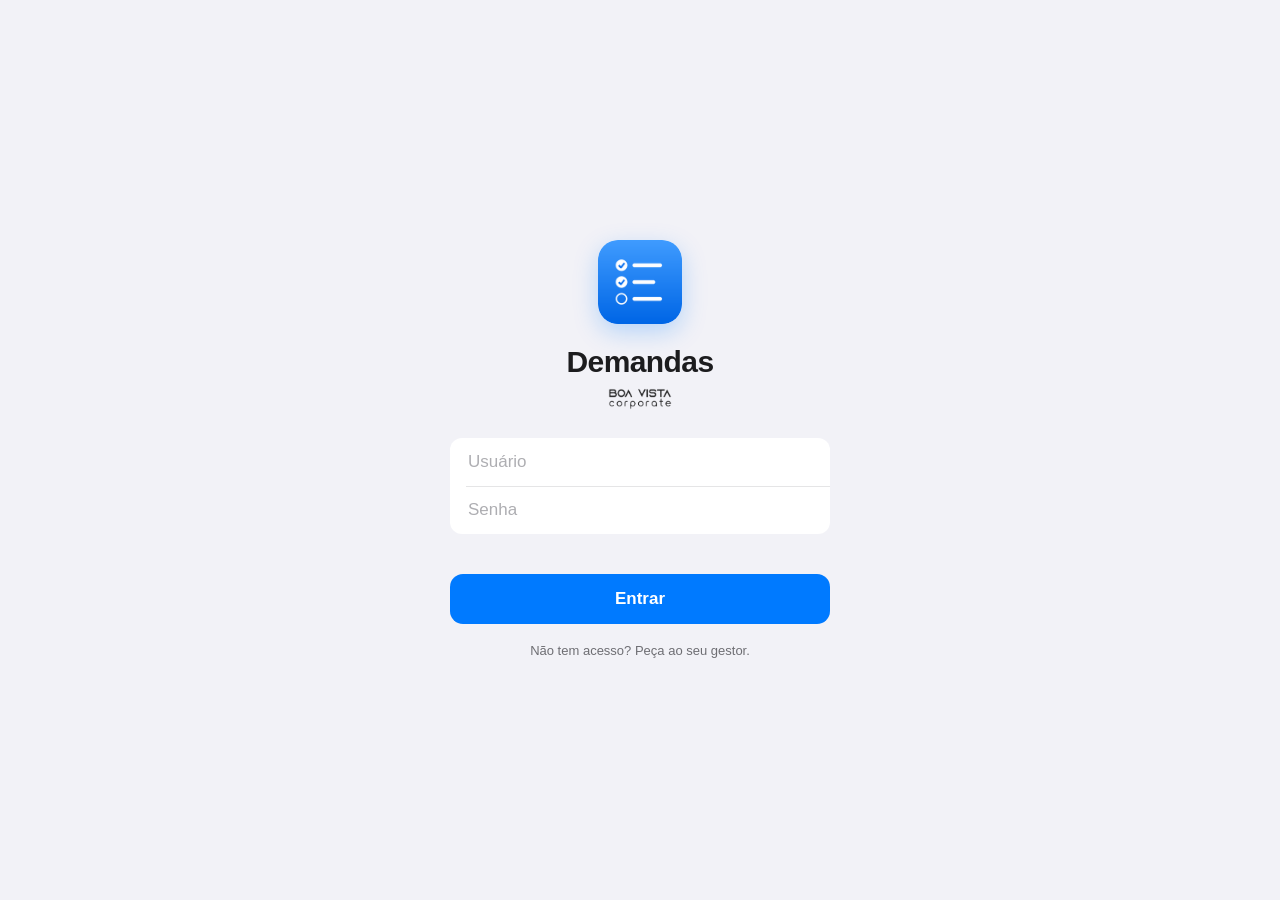
==== demandas/index.html @ a059ac49 "Demandas: seção de demandas operacionais da equipe integrada ao painel - App de demandas em /demanda" ====
<!doctype html>
<html lang="pt-BR">
<head>
<meta charset="utf-8">
<meta name="viewport" content="width=device-width,initial-scale=1,maximum-scale=1,viewport-fit=cover">
<title>Demandas · Boa Vista Corporate</title>
<meta name="description" content="Demandas da equipe do Boa Vista Corporate: tarefas diárias e específicas, conclusão com fotos e feedbacks">
<meta name="theme-color" content="#f2f2f7">
<link rel="manifest" href="manifest.webmanifest">
<link rel="icon" href="icons/icon-192.png">
<link rel="apple-touch-icon" href="icons/apple-touch-icon.png">
<meta name="apple-mobile-web-app-capable" content="yes">
<meta name="mobile-web-app-capable" content="yes">
<meta name="apple-mobile-web-app-title" content="Demandas">
<meta name="apple-mobile-web-app-status-bar-style" content="default">
<link rel="stylesheet" href="app.css">
<script src="../config.js"></script>
</head>
<body>
<div id="splash"><div class="spin"></div></div>
<div id="app"></div>
<div id="veil" onclick="fecharFolha()"></div>
<div id="sheet" class="sheet" role="dialog" aria-modal="true"></div>
<div id="viewer" role="dialog" aria-label="Foto">
  <img id="vimg" alt="">
  <div class="cnt" id="vcnt"></div>
  <button class="vb close" onclick="fecharFoto()" aria-label="Fechar"><svg class="i" viewBox="0 0 24 24"><path d="M6 6l12 12M18 6L6 18"/></svg></button>
  <button class="vb prev" onclick="passarFoto(-1)" aria-label="Anterior"><svg class="i" viewBox="0 0 24 24"><path d="M15 5l-7 7 7 7"/></svg></button>
  <button class="vb next" onclick="passarFoto(1)" aria-label="Próxima"><svg class="i" viewBox="0 0 24 24"><path d="M9 5l7 7-7 7"/></svg></button>
</div>
<div id="toast" role="status" aria-live="polite"></div>
<input id="fotoIn" type="file" accept="image/*" multiple hidden>
<script src="../vendor/supabase.js"></script>
<script src="app.js"></script>
</body>
</html>
---- demandas/app.css ----
/* Demandas · Boa Vista Corporate — visual claro no estilo iOS */
:root{
  --bg:#f2f2f7; --card:#fff; --label:#1c1c1e; --label2:#6e6e73; --label3:#aeaeb2;
  --sep:rgba(60,60,67,.13); --fill:rgba(118,118,128,.12); --fill2:rgba(118,118,128,.08);
  --blue:#007aff; --green:#34c759; --orange:#ff9500; --red:#ff3b30; --purple:#af52de; --teal:#30b0c7;
  --r:14px; --shadow:0 1px 2px rgba(0,0,0,.04),0 4px 16px rgba(0,0,0,.04);
  --sat:env(safe-area-inset-top,0px); --sab:env(safe-area-inset-bottom,0px);
  --font:-apple-system,BlinkMacSystemFont,"SF Pro Text","SF Pro Display","Segoe UI Variable Text","Segoe UI",Roboto,"Helvetica Neue",Arial,sans-serif;
  color-scheme:light;
}
*{box-sizing:border-box;-webkit-tap-highlight-color:transparent}
html,body{margin:0;background:var(--bg);color:var(--label);font-family:var(--font);font-size:17px;line-height:1.35;-webkit-font-smoothing:antialiased;-webkit-text-size-adjust:100%}
body{min-height:100vh;overscroll-behavior-y:none}
button,input,textarea,select{font:inherit;color:inherit}
button{cursor:pointer;border:0;background:none;padding:0}
img{display:block}
[hidden]{display:none!important}
svg.i{width:22px;height:22px;flex:none;stroke:currentColor;fill:none;stroke-width:1.9;stroke-linecap:round;stroke-linejoin:round}
svg.i.s{width:17px;height:17px}
svg.i.xs{width:14px;height:14px;stroke-width:2.3}

/* ---------- carregando ---------- */
#splash{position:fixed;inset:0;display:grid;place-items:center;background:var(--bg);z-index:60;transition:opacity .35s}
#splash.out{opacity:0;pointer-events:none}
.spin{width:28px;height:28px;border-radius:50%;border:3px solid var(--fill);border-top-color:var(--blue);animation:gira .8s linear infinite}
@keyframes gira{to{transform:rotate(360deg)}}

/* ---------- estrutura ---------- */
#app{min-height:100vh}
#side{display:none}
#main{padding:calc(var(--sat) + 8px) 16px calc(96px + var(--sab));max-width:820px;margin:0 auto}
.topbar{position:sticky;top:0;z-index:20;margin:0 -16px;padding:calc(var(--sat) + 10px) 16px 10px;display:flex;align-items:center;justify-content:center;
  background:rgba(242,242,247,.82);backdrop-filter:saturate(180%) blur(20px);-webkit-backdrop-filter:saturate(180%) blur(20px);
  border-bottom:.5px solid transparent;transition:border-color .2s;min-height:44px;margin-top:calc(-1 * (var(--sat) + 8px))}
.topbar .t{font-weight:600;font-size:17px;opacity:0;transition:opacity .2s}
.topbar.on{border-bottom-color:var(--sep)}
.topbar.on .t{opacity:1}
.lt{display:flex;align-items:flex-end;justify-content:space-between;gap:12px;margin:2px 0 4px}
.lt h1{font-size:34px;line-height:1.1;font-weight:700;letter-spacing:-.025em;margin:0}
.lt .acts{display:flex;gap:8px;padding-bottom:4px}
.sub{color:var(--label2);font-size:15px;margin:0 0 18px}
.circ{width:36px;height:36px;border-radius:50%;display:grid;place-items:center;background:var(--fill);color:var(--blue)}
.circ.blue{background:var(--blue);color:#fff}
.circ:active{opacity:.6}
.av{width:36px;height:36px;border-radius:50%;display:grid;place-items:center;font-weight:600;font-size:14px;color:#fff;flex:none;background:#8e8e93;letter-spacing:.02em}
.av.l{width:72px;height:72px;font-size:28px}

/* barra inferior (celular) */
#tabbar{position:fixed;left:0;right:0;bottom:0;z-index:30;display:flex;justify-content:space-around;padding:6px 6px calc(6px + var(--sab));
  background:rgba(249,249,251,.86);backdrop-filter:saturate(180%) blur(20px);-webkit-backdrop-filter:saturate(180%) blur(20px);border-top:.5px solid var(--sep)}
#tabbar button{flex:1;display:flex;flex-direction:column;align-items:center;gap:2px;font-size:10.5px;font-weight:500;color:#8e8e93;padding:3px 0;position:relative}
#tabbar button svg.i{width:25px;height:25px}
#tabbar button.on{color:var(--blue)}
.badge{position:absolute;top:-2px;left:calc(50% + 6px);min-width:18px;height:18px;padding:0 5px;border-radius:9px;background:var(--red);color:#fff;font-size:11.5px;font-weight:600;display:grid;place-items:center}

/* barra lateral (computador/tablet) */
@media (min-width:900px){
  #tabbar{display:none}
  #side{display:flex;flex-direction:column;position:fixed;top:0;bottom:0;left:0;width:264px;padding:calc(var(--sat) + 22px) 14px 18px;background:#f7f7fa;border-right:.5px solid var(--sep)}
  #side .brand{display:flex;align-items:center;gap:10px;padding:0 8px 20px}
  #side .brand img{height:26px;width:auto}
  #side .brand b{font-size:19px;letter-spacing:-.01em}
  #side nav button{display:flex;align-items:center;gap:12px;width:100%;padding:9px 10px;border-radius:10px;font-size:16px;color:var(--label);position:relative;margin-bottom:2px}
  #side nav button svg.i{color:var(--blue)}
  #side nav button:hover{background:var(--fill2)}
  #side nav button.on{background:var(--blue);color:#fff}
  #side nav button.on svg.i{color:#fff}
  #side nav .badge{position:static;margin-left:auto}
  #side .me{margin-top:auto;display:flex;align-items:center;gap:10px;padding:10px;border-radius:12px;text-align:left}
  #side .me:hover{background:var(--fill2)}
  #side .me small{display:block;color:var(--label2);font-size:13px}
  #main{margin-left:264px;margin-right:0;padding:calc(var(--sat) + 8px) 40px 60px;max-width:none}
  #main>.wrap{max-width:820px;margin:0 auto}
  .topbar{margin:0 -40px;padding-left:40px;padding-right:40px}
  .lt .me-btn{display:none}
}
.wrap.anim{animation:entra .28s ease}
@keyframes entra{from{opacity:0;transform:translateY(6px)}to{opacity:1;transform:none}}

/* ---------- blocos ---------- */
.sec{font-size:13px;color:var(--label2);text-transform:uppercase;letter-spacing:.02em;margin:22px 4px 7px;display:flex;justify-content:space-between;align-items:center}
.sec button{color:var(--blue);text-transform:none;font-size:15px;letter-spacing:0}
.card{background:var(--card);border-radius:var(--r);box-shadow:var(--shadow)}
.pad{padding:16px}
.list{background:var(--card);border-radius:var(--r);overflow:hidden;box-shadow:var(--shadow)}
.row{display:flex;align-items:center;gap:12px;padding:12px 16px;position:relative;width:100%;text-align:left;min-height:52px;background:var(--card)}
.row+.row::before{content:"";position:absolute;top:0;right:0;left:var(--ind,16px);border-top:.5px solid var(--sep)}
button.row:active,.row.tap:active{background:#e9e9ee}
.row .grow{flex:1;min-width:0}
.row .t1{font-size:17px;line-height:1.25;overflow:hidden;text-overflow:ellipsis}
.row .t2{font-size:14px;color:var(--label2);margin-top:2px;display:flex;flex-wrap:wrap;gap:4px 8px;align-items:center}
.row .chev{color:var(--label3)}
.row.off{opacity:.5}
.row .num{color:var(--label2);font-size:15px}
.dot{width:10px;height:10px;border-radius:50%;flex:none}
.bar{width:4px;align-self:stretch;border-radius:2px;flex:none;margin:-2px 0}
.chk{width:26px;height:26px;border-radius:50%;border:2px solid var(--c,#c7c7cc);flex:none;display:grid;place-items:center;color:#fff;transition:all .2s}
.chk.ok{background:var(--green);border-color:var(--green)}
.chk.wait{background:var(--orange);border-color:var(--orange)}
.thumbs{display:flex;gap:4px;flex:none}
.thumbs img,.thumbs .ph{width:40px;height:40px;border-radius:8px;object-fit:cover;background:var(--fill)}
.chip{display:inline-flex;align-items:center;gap:4px;height:22px;padding:0 9px;border-radius:11px;font-size:12.5px;font-weight:600;background:var(--fill);color:var(--label2);white-space:nowrap}
.chip.c{background:color-mix(in srgb,var(--c) 14%,transparent);color:color-mix(in srgb,var(--c) 82%,#000)}
.chip.red{--c:var(--red)} .chip.orange{--c:var(--orange)} .chip.green{--c:var(--green)} .chip.blue{--c:var(--blue)}
.muted{color:var(--label2)}
.small{font-size:13px}
.empty{text-align:center;padding:44px 24px;color:var(--label2)}
.empty .ic{width:64px;height:64px;margin:0 auto 12px;border-radius:50%;display:grid;place-items:center;background:color-mix(in srgb,var(--c,var(--blue)) 12%,transparent);color:var(--c,var(--blue))}
.empty .ic svg.i{width:32px;height:32px}
.empty b{display:block;color:var(--label);font-size:19px;margin-bottom:4px}

/* resumo do dia */
.hero{display:flex;align-items:center;gap:18px;padding:18px}
.hero .big{font-size:28px;font-weight:700;letter-spacing:-.02em}
.ring{flex:none}
.ring circle{fill:none;stroke-linecap:round}
.ring .bg{stroke:var(--fill)}
.ring .fg{transition:stroke-dashoffset .6s cubic-bezier(.2,.8,.2,1)}
.ring text{font-size:15px;font-weight:700;fill:var(--label);text-anchor:middle;dominant-baseline:central}
.deps{display:grid;grid-template-columns:repeat(auto-fill,minmax(150px,1fr));gap:10px}
.dep{padding:14px;display:flex;flex-direction:column;gap:8px;text-align:left;border:2px solid transparent}
.dep.on{border-color:var(--c)}
.dep b{font-size:15px}
.dep span{font-size:13px;color:var(--label2)}
.dnav{display:flex;align-items:center;gap:8px}
.dnav .lbl{font-weight:600}

/* controles */
.seg{display:flex;background:var(--fill);border-radius:9px;padding:2px;margin:0 0 14px;position:relative}
.seg button{flex:1;height:32px;border-radius:7px;font-size:14px;font-weight:500;transition:background .2s,box-shadow .2s;white-space:nowrap;padding:0 6px}
.seg button.on{background:#fff;box-shadow:0 2px 6px rgba(0,0,0,.1),0 0 0 .5px rgba(0,0,0,.04);font-weight:600}
.pills{display:flex;gap:8px;overflow-x:auto;padding:2px 0 12px;margin:0 -16px;padding-left:16px;padding-right:16px;scrollbar-width:none}
.pills::-webkit-scrollbar{display:none}
.pill{height:32px;padding:0 14px;border-radius:16px;background:var(--card);box-shadow:inset 0 0 0 .5px var(--sep);font-size:14.5px;font-weight:500;white-space:nowrap;display:inline-flex;align-items:center;gap:6px}
.pill.on{background:var(--c,var(--blue));color:#fff;box-shadow:none}
.pills.wrap{flex-wrap:wrap;overflow:visible;margin:0;padding:0}
.days{display:flex;gap:6px;justify-content:space-between}
.days button{width:40px;height:40px;border-radius:50%;background:var(--fill);font-weight:600;font-size:15px}
.days button.on{background:var(--blue);color:#fff}
.search{display:flex;align-items:center;gap:6px;background:var(--fill);border-radius:10px;padding:0 10px;height:38px;margin-bottom:12px;color:var(--label2)}
.search input{border:0;background:none;outline:none;flex:1;height:100%;font-size:17px;color:var(--label)}

.btn{display:flex;align-items:center;justify-content:center;gap:8px;width:100%;height:50px;border-radius:13px;background:var(--blue);color:#fff;font-size:17px;font-weight:600;transition:transform .1s,opacity .2s}
.btn:active{transform:scale(.98);opacity:.85}
.btn.green{background:var(--green)}
.btn.tint{background:color-mix(in srgb,var(--blue) 12%,#fff);color:var(--blue)}
.btn.red{background:color-mix(in srgb,var(--red) 10%,#fff);color:var(--red)}
.btn.gray{background:var(--card);color:var(--label);box-shadow:var(--shadow)}
.btn[disabled]{opacity:.4;pointer-events:none}
.btn.sm{height:38px;font-size:15px;border-radius:10px;width:auto;padding:0 16px}
.link{color:var(--blue);font-size:17px}
.link.red{color:var(--red)}
.stack>*+*{margin-top:10px}

/* formulários (agrupados, como Ajustes do iPhone) */
.grp{background:var(--card);border-radius:12px;overflow:hidden}
.grp+.cap,.grp+.grp{margin-top:22px}
.cap{font-size:13px;color:var(--label2);text-transform:uppercase;letter-spacing:.02em;margin:22px 16px 7px}
.cap:first-child{margin-top:4px}
.note{font-size:13px;color:var(--label2);margin:7px 16px 0;line-height:1.4}
.fld{display:flex;align-items:center;gap:12px;padding:0 16px;min-height:48px;position:relative}
.fld+.fld::before{content:"";position:absolute;top:0;left:16px;right:0;border-top:.5px solid var(--sep)}
.fld>label{flex:none;min-width:96px}
.fld input,.fld select,.fld textarea{flex:1;min-width:0;border:0;outline:none;background:none;font-size:17px;height:48px;text-align:right;color:var(--label)}
.fld input.l,.fld textarea{text-align:left}
.fld textarea{height:auto;min-height:96px;padding:12px 0;resize:vertical;line-height:1.4}
.fld select{appearance:none;-webkit-appearance:none;text-align-last:right;color:var(--label2);padding-right:2px;cursor:pointer}
.fld input::placeholder,.fld textarea::placeholder{color:var(--label3)}
.fld.blk{display:block;padding:12px 16px}
.fld .pills{padding-bottom:2px}
.sw{position:relative;width:51px;height:31px;flex:none;margin-left:auto}
.sw input{opacity:0;position:absolute;inset:0;margin:0;cursor:pointer;z-index:1;height:31px}
.sw span{position:absolute;inset:0;border-radius:16px;background:#e9e9eb;transition:background .25s}
.sw span::after{content:"";position:absolute;top:2px;left:2px;width:27px;height:27px;border-radius:50%;background:#fff;box-shadow:0 3px 8px rgba(0,0,0,.15),0 1px 1px rgba(0,0,0,.08);transition:transform .25s}
.sw input:checked+span{background:var(--green)}
.sw input:checked+span::after{transform:translateX(20px)}

/* folha (janela) */
#veil{position:fixed;inset:0;background:rgba(0,0,0,.32);z-index:40;opacity:0;pointer-events:none;transition:opacity .3s}
#veil.on{opacity:1;pointer-events:auto}
.sheet{position:fixed;left:0;right:0;bottom:0;z-index:41;max-height:calc(100% - var(--sat) - 12px);display:flex;flex-direction:column;background:var(--bg);border-radius:13px 13px 0 0;
  transform:translateY(105%);transition:transform .38s cubic-bezier(.2,.9,.25,1);box-shadow:0 -8px 40px rgba(0,0,0,.12)}
.sheet.on{transform:none}
.sheet .hd{display:grid;grid-template-columns:1fr auto 1fr;align-items:center;padding:14px 16px 10px;flex:none}
.sheet .hd::before{content:"";position:absolute;top:6px;left:50%;width:36px;height:5px;border-radius:3px;background:rgba(60,60,67,.25);transform:translateX(-50%)}
.sheet .hd b{font-size:17px;text-align:center;max-width:56vw;overflow:hidden;text-overflow:ellipsis;white-space:nowrap}
.sheet .hd .r{text-align:right}
.sheet .hd .r .link{font-weight:600}
.sheet .bd{overflow-y:auto;padding:6px 16px calc(24px + var(--sab));-webkit-overflow-scrolling:touch;overscroll-behavior:contain}
@media (min-width:700px){
  .sheet{left:50%;right:auto;bottom:auto;top:50%;width:560px;max-height:min(88vh,860px);border-radius:16px;transform:translate(-50%,-46%) scale(.96);opacity:0;transition:transform .3s cubic-bezier(.2,.9,.25,1),opacity .25s;pointer-events:none}
  .sheet.on{transform:translate(-50%,-50%);opacity:1;pointer-events:auto}
  .sheet .hd::before{display:none}
}

/* detalhe da demanda */
.dt h2{font-size:24px;line-height:1.2;letter-spacing:-.015em;margin:10px 0 6px}
.dt .desc{white-space:pre-wrap;color:var(--label);margin:0 0 4px}
.chips{display:flex;flex-wrap:wrap;gap:6px}
.okbox{display:flex;gap:12px;align-items:center;padding:14px 16px;border-radius:12px;background:color-mix(in srgb,var(--green) 12%,#fff);color:#1e7b36;font-weight:500}
.okbox.wait{background:color-mix(in srgb,var(--orange) 14%,#fff);color:#995a00}
.okbox .chk{border-color:currentColor}
.obs{background:var(--card);border-radius:12px;padding:12px 14px;white-space:pre-wrap}
.photos{display:grid;grid-template-columns:repeat(3,1fr);gap:6px}
.photos .ph{position:relative;aspect-ratio:1;border-radius:10px;overflow:hidden;background:var(--fill)}
.photos .ph img{width:100%;height:100%;object-fit:cover}
.photos .ph .x{position:absolute;top:5px;right:5px;width:24px;height:24px;border-radius:50%;background:rgba(0,0,0,.55);color:#fff;display:grid;place-items:center}
.photos .add{aspect-ratio:1;border-radius:10px;border:1.5px dashed color-mix(in srgb,var(--blue) 45%,transparent);color:var(--blue);display:flex;flex-direction:column;align-items:center;justify-content:center;gap:4px;font-size:13px;font-weight:600;background:color-mix(in srgb,var(--blue) 5%,#fff)}
.photos .add svg.i{width:28px;height:28px}

/* conversa */
.chat{display:flex;flex-direction:column;gap:8px}
.msg{max-width:82%;padding:8px 12px;border-radius:18px;background:#e9e9eb;align-self:flex-start;white-space:pre-wrap;word-wrap:break-word}
.msg small{display:block;font-size:12px;color:var(--label2);margin-bottom:1px}
.msg.me{align-self:flex-end;background:var(--blue);color:#fff}
.msg.me small{color:rgba(255,255,255,.75)}
.composer{display:flex;gap:8px;align-items:flex-end;margin-top:10px}
.composer textarea{flex:1;border:.5px solid var(--sep);background:var(--card);border-radius:19px;padding:8px 14px;min-height:38px;max-height:120px;resize:none;outline:none;font-size:16px;line-height:1.35}
.composer button{width:34px;height:34px;border-radius:50%;background:var(--blue);color:#fff;display:grid;place-items:center;flex:none;margin-bottom:2px}

/* feedback */
.fb{padding:14px 16px}
.fb .top{display:flex;align-items:center;gap:8px;margin-bottom:6px}
.fb .top .muted{margin-left:auto;font-size:13px}
.fb p{margin:0;white-space:pre-wrap}
.reply{margin-top:10px;padding:10px 12px;border-radius:10px;background:color-mix(in srgb,var(--blue) 8%,#fff);font-size:15px}
.reply b{display:block;font-size:12.5px;color:var(--blue);margin-bottom:2px}

/* login e telas cheias */
.full{min-height:100vh;display:flex;align-items:center;justify-content:center;padding:calc(var(--sat) + 24px) 20px calc(var(--sab) + 24px)}
.login{width:100%;max-width:380px;text-align:center}
.login .appic{width:84px;height:84px;border-radius:20px;margin:0 auto 18px;box-shadow:0 8px 24px rgba(0,122,255,.25)}
.login h1{font-size:30px;margin:0 0 4px;letter-spacing:-.02em}
.login .logo{height:22px;width:auto;margin:6px auto 28px;opacity:.85}
.login .grp{text-align:left;margin-bottom:14px}
.login .fld input{text-align:left}
.err{color:var(--red);font-size:14.5px;min-height:20px;margin:-4px 0 10px}
.setup{max-width:560px;text-align:left}
.setup ol{padding-left:20px;line-height:1.6}

/* foto em tela cheia */
#viewer{position:fixed;inset:0;z-index:70;background:#000;display:none;align-items:center;justify-content:center}
#viewer.on{display:flex}
#viewer img{max-width:100%;max-height:100%;object-fit:contain}
#viewer .vb{position:absolute;color:#fff;width:44px;height:44px;border-radius:50%;background:rgba(255,255,255,.14);display:grid;place-items:center}
#viewer .close{top:calc(var(--sat) + 12px);right:14px}
#viewer .prev{left:12px;top:50%;margin-top:-22px}
#viewer .next{right:12px;top:50%;margin-top:-22px}
#viewer .cnt{position:absolute;top:calc(var(--sat) + 22px);left:0;right:0;text-align:center;color:#fff;font-size:15px;pointer-events:none}

/* avisos */
#toast{position:fixed;left:50%;bottom:calc(96px + var(--sab));transform:translate(-50%,20px);z-index:80;background:rgba(30,30,32,.92);color:#fff;padding:11px 18px;border-radius:22px;font-size:15px;font-weight:500;
  opacity:0;pointer-events:none;transition:all .3s cubic-bezier(.2,.9,.25,1);max-width:calc(100% - 32px);display:flex;gap:12px;align-items:center;box-shadow:0 8px 30px rgba(0,0,0,.2)}
#toast.on{opacity:1;transform:translate(-50%,0);pointer-events:auto}
#toast button{color:#64d2ff;font-weight:600}
@media (min-width:900px){#toast{bottom:28px;margin-left:132px}}
.net{display:flex;align-items:center;gap:8px;justify-content:center;font-size:13.5px;font-weight:500;color:#995a00;background:color-mix(in srgb,var(--orange) 14%,#fff);border-radius:10px;padding:8px 12px;margin:0 0 12px}

/* impressão */
@media print{
  #tabbar,#side,.topbar,.lt .acts,.noprint,.seg,.pills,#toast{display:none!important}
  #main{margin:0!important;padding:0!important}
  body,html{background:#fff}
  .list,.card{box-shadow:none;border:1px solid #ddd}
  .row{break-inside:avoid}
}

/* alerta (confirmação) */
.alertbg{position:fixed;inset:0;z-index:90;background:rgba(0,0,0,.3);display:grid;place-items:center;padding:24px;animation:fade .2s}
.alert{width:270px;background:rgba(250,250,252,.96);backdrop-filter:blur(20px);-webkit-backdrop-filter:blur(20px);border-radius:14px;text-align:center;overflow:hidden;animation:pop .25s cubic-bezier(.2,.9,.25,1.2)}
.alert>b{display:block;padding:18px 16px 2px;font-size:17px}
.alert p{margin:4px 16px 16px;font-size:13.5px;line-height:1.4}
.alert>b:last-of-type{padding-bottom:14px}
.alert .ab{display:flex;border-top:.5px solid var(--sep)}
.alert .ab button{flex:1;height:44px;color:var(--blue);font-size:17px}
.alert .ab button+button{border-left:.5px solid var(--sep)}
.alert .ab button.red{color:var(--red)}
@keyframes fade{from{opacity:0}}
@keyframes pop{from{transform:scale(1.15);opacity:0}}
.cred{font-family:ui-monospace,"SF Mono",Menlo,Consolas,monospace;font-size:20px;font-weight:600;letter-spacing:.02em}
.palette{display:flex;flex-wrap:wrap;gap:12px;padding:14px 16px}
.palette button{width:36px;height:36px;border-radius:50%;background:var(--c);box-shadow:0 0 0 3px #fff,0 0 0 3px transparent;transition:box-shadow .15s}
.palette button.on{box-shadow:0 0 0 3px #fff,0 0 0 5px var(--c)}
.prof{text-align:center;padding:8px 0 4px}
.prof .av{margin:0 auto 10px}
.prof h2{margin:0;font-size:22px}
.lt .acts .circ[disabled]{opacity:.35}
.stat{display:flex;gap:10px;margin-bottom:4px}
.stat .card{flex:1;padding:12px 14px}
.stat b{display:block;font-size:22px;letter-spacing:-.01em}
.stat span{font-size:13px;color:var(--label2)}
a.btn{text-decoration:none}
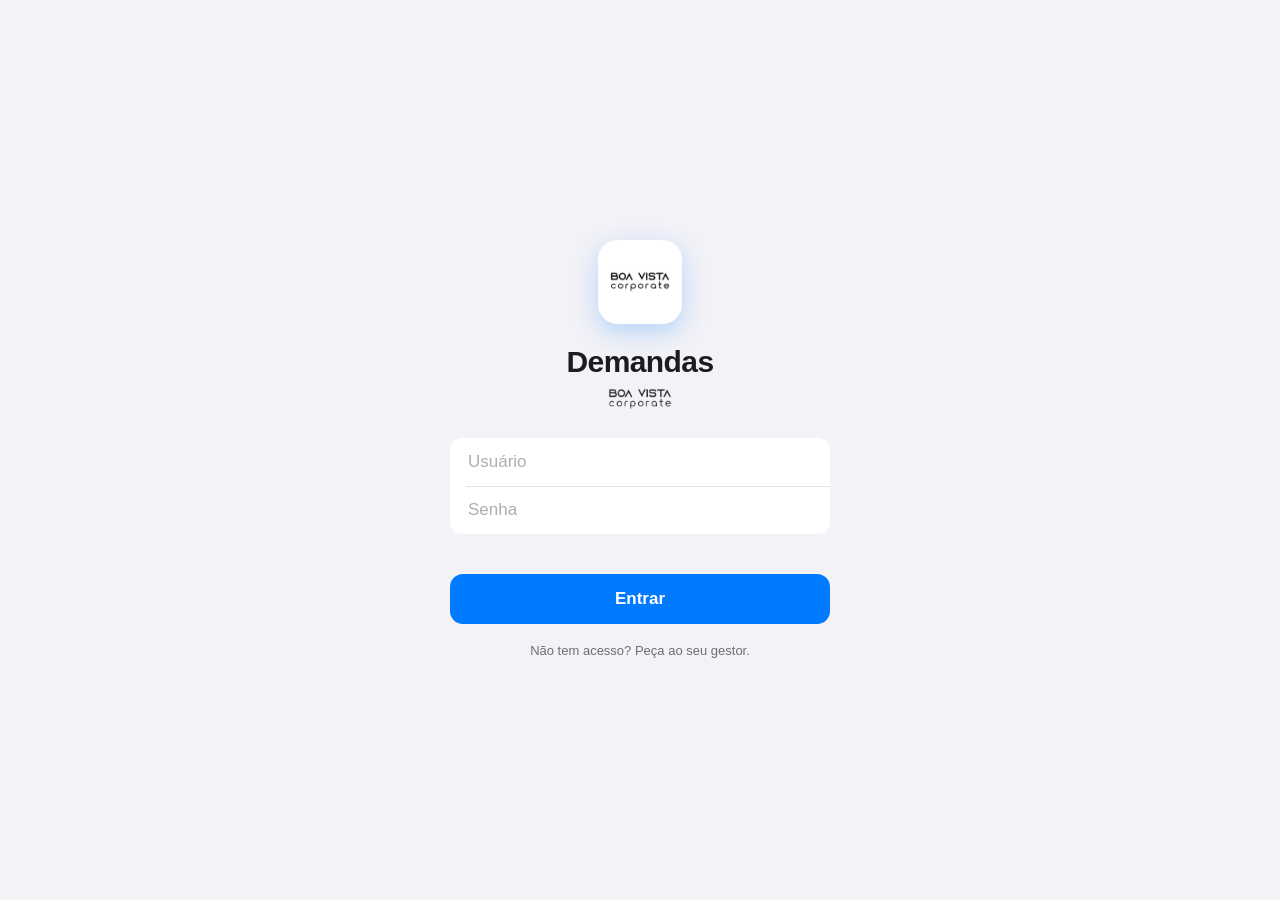
==== commit de7f8188: "Demandas: ícone Boa Vista Corporate no app e na prévia do link (WhatsApp) Co-Authored-By: Claude Opu" ====
--- a/demandas/index.html
+++ b/demandas/index.html
@@ -6,6 +6,13 @@
 <title>Demandas · Boa Vista Corporate</title>
 <meta name="description" content="Demandas da equipe do Boa Vista Corporate: tarefas diárias e específicas, conclusão com fotos e feedbacks">
 <meta name="theme-color" content="#f2f2f7">
+<meta property="og:type" content="website">
+<meta property="og:title" content="Demandas · Boa Vista Corporate">
+<meta property="og:description" content="Demandas da equipe do Boa Vista Corporate: tarefas do dia, fotos do serviço e feedbacks">
+<meta property="og:url" content="https://kleberalvs.github.io/boavista/demandas/">
+<meta property="og:image" content="https://kleberalvs.github.io/boavista/demandas/icons/icon-512.png">
+<meta property="og:image:width" content="512">
+<meta property="og:image:height" content="512">
 <link rel="manifest" href="manifest.webmanifest">
 <link rel="icon" href="icons/icon-192.png">
 <link rel="apple-touch-icon" href="icons/apple-touch-icon.png">
--- a/demandas/app.css
+++ b/demandas/app.css
@@ -28,6 +28,7 @@
 /* ---------- estrutura ---------- */
 #app{min-height:100vh}
 #side{display:none}
+.mlogo{display:block;height:26px;width:auto;margin:2px 0 14px}
 #main{padding:calc(var(--sat) + 8px) 16px calc(96px + var(--sab));max-width:820px;margin:0 auto}
 .topbar{position:sticky;top:0;z-index:20;margin:0 -16px;padding:calc(var(--sat) + 10px) 16px 10px;display:flex;align-items:center;justify-content:center;
   background:rgba(242,242,247,.82);backdrop-filter:saturate(180%) blur(20px);-webkit-backdrop-filter:saturate(180%) blur(20px);
@@ -55,6 +56,7 @@
 
 /* barra lateral (computador/tablet) */
 @media (min-width:900px){
+  .mlogo{display:none}
   #tabbar{display:none}
   #side{display:flex;flex-direction:column;position:fixed;top:0;bottom:0;left:0;width:264px;padding:calc(var(--sat) + 22px) 14px 18px;background:#f7f7fa;border-right:.5px solid var(--sep)}
   #side .brand{display:flex;align-items:center;gap:10px;padding:0 8px 20px}
